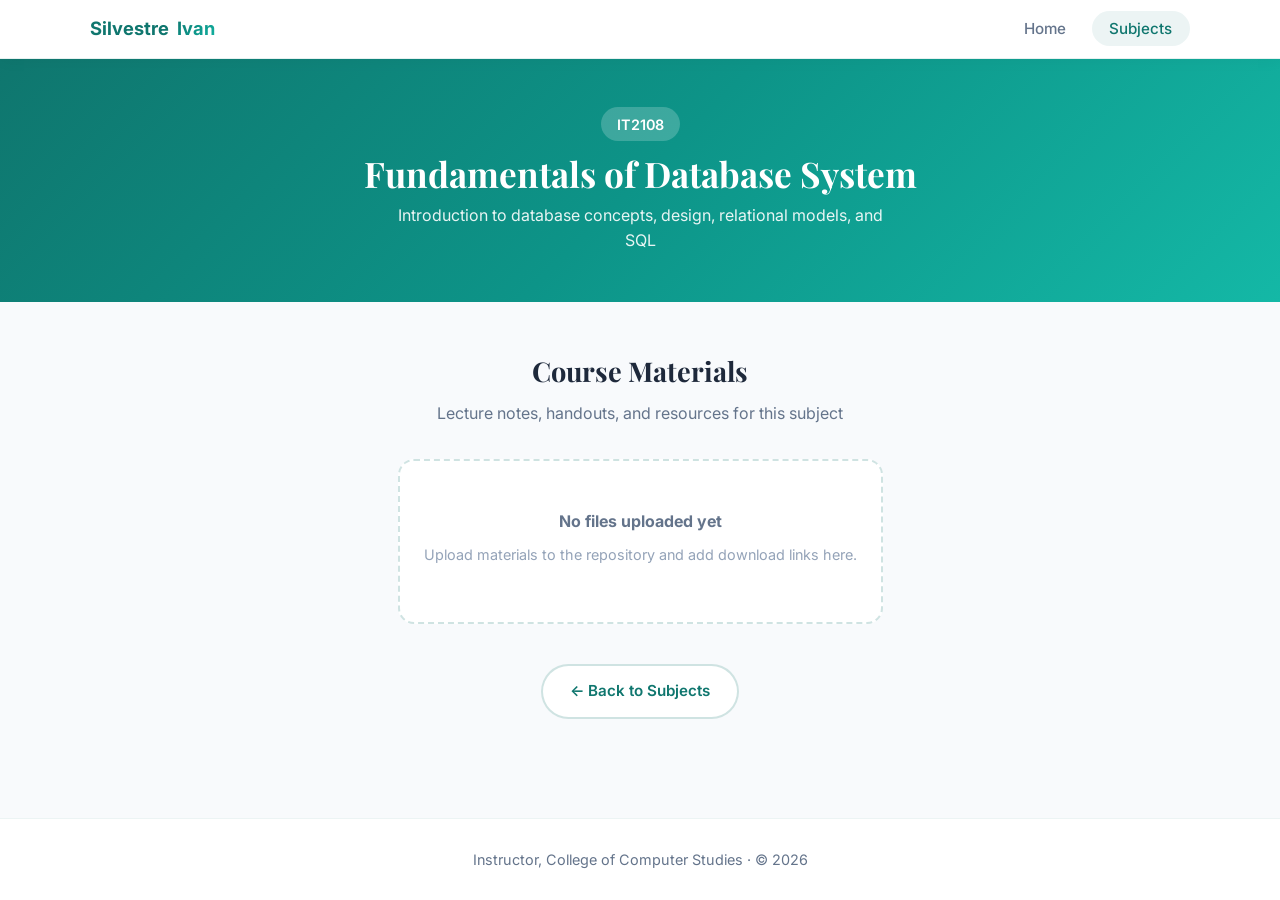
==== it2108.html @ 963fb77f "Add files via upload" ====
<!DOCTYPE html>
<html lang="en">
<head>
  <meta charset="UTF-8" />
  <meta name="viewport" content="width=device-width, initial-scale=1.0" />
  <title>IT2108 – Fundamentals of Database System | Silvestre Ivan</title>
  <link rel="preconnect" href="https://fonts.googleapis.com" />
  <link rel="preconnect" href="https://fonts.gstatic.com" crossorigin />
  <link href="https://fonts.googleapis.com/css2?family=Inter:wght@400;500;600;700&family=Playfair+Display:wght@600;700&display=swap" rel="stylesheet" />
  <link rel="stylesheet" href="style.css" />
</head>
<body>

  <!-- NAVBAR -->
  <nav class="navbar">
    <div class="nav-container">
      <a href="index.html" class="nav-logo">Silvestre <span>Ivan</span></a>
      <ul class="nav-links">
        <li><a href="index.html">Home</a></li>
        <li><a href="subjects.html" class="active">Subjects</a></li>
      </ul>
    </div>
  </nav>

  <!-- SUBJECT HERO -->
  <div class="subject-hero">
    <span class="code">IT2108</span>
    <h1>Fundamentals of Database System</h1>
    <p>Introduction to database concepts, design, relational models, and SQL</p>
  </div>

  <!-- MATERIALS -->
  <div class="materials-section">
    <h2>Course Materials</h2>
    <p>Lecture notes, handouts, and resources for this subject</p>

    <div class="file-list">
      <!-- Example file items (replace with real files later) -->
      <!-- 
      <div class="file-item">
        <div class="file-info">
          <div class="file-icon">📄</div>
          <div>
            <div class="file-name">Week 1 – Introduction to Databases.pdf</div>
            <div class="file-meta">PDF · 1.2 MB</div>
          </div>
        </div>
        <a href="files/it2108/week1.pdf" class="btn-download" download>Download</a>
      </div>
      -->

      <div class="empty-state">
        <p><strong>No files uploaded yet</strong></p>
        <p class="hint">Upload materials to the repository and add download links here.</p>
      </div>
    </div>

    <div style="text-align: center; margin-top: 2.5rem;">
      <a href="subjects.html" class="btn btn-outline">← Back to Subjects</a>
    </div>
  </div>

  <footer>
    <p>Instructor, College of Computer Studies · © 2026</p>
  </footer>

</body>
</html>
---- style.css ----
:root {
  --primary: #0f766e;
  --primary-dark: #0d5c56;
  --primary-light: #14b8a6;
  --accent: #f97316;
  --bg: #f8fafc;
  --card: #ffffff;
  --text: #1e293b;
  --text-light: #64748b;
  --gradient: linear-gradient(135deg, #0f766e 0%, #0d9488 50%, #14b8a6 100%);
  --shadow: 0 10px 40px -10px rgba(15, 118, 110, 0.25);
  --radius: 16px;
}

* {
  margin: 0;
  padding: 0;
  box-sizing: border-box;
}

body {
  font-family: 'Inter', system-ui, -apple-system, sans-serif;
  background: var(--bg);
  color: var(--text);
  line-height: 1.6;
  min-height: 100vh;
  display: flex;
  flex-direction: column;
}

/* ===== NAVBAR ===== */
.navbar {
  background: white;
  border-bottom: 1px solid rgba(15, 118, 110, 0.1);
  padding: 0.9rem 2rem;
  position: sticky;
  top: 0;
  z-index: 100;
  box-shadow: 0 2px 15px rgba(0,0,0,0.04);
}

.nav-container {
  max-width: 1100px;
  margin: 0 auto;
  display: flex;
  align-items: center;
  justify-content: space-between;
}

.nav-logo {
  font-weight: 700;
  font-size: 1.15rem;
  color: var(--primary);
  text-decoration: none;
  display: flex;
  align-items: center;
  gap: 0.5rem;
}

.nav-logo span {
  background: var(--gradient);
  -webkit-background-clip: text;
  -webkit-text-fill-color: transparent;
  background-clip: text;
}

.nav-links {
  display: flex;
  gap: 0.5rem;
  list-style: none;
}

.nav-links a {
  text-decoration: none;
  color: var(--text-light);
  font-weight: 500;
  font-size: 0.95rem;
  padding: 0.5rem 1.1rem;
  border-radius: 50px;
  transition: all 0.25s ease;
}

.nav-links a:hover,
.nav-links a.active {
  color: var(--primary);
  background: rgba(15, 118, 110, 0.08);
}

/* ===== HERO (Home) ===== */
.hero {
  padding: 4rem 2rem;
  background: 
    radial-gradient(ellipse at 15% 40%, rgba(20, 184, 166, 0.12) 0%, transparent 50%),
    radial-gradient(ellipse at 85% 20%, rgba(249, 115, 22, 0.08) 0%, transparent 40%),
    linear-gradient(180deg, #f0fdfa 0%, #f8fafc 100%);
}

.hero-content {
  max-width: 1100px;
  margin: 0 auto;
  display: grid;
  grid-template-columns: 1fr 1.15fr;
  gap: 3.5rem;
  align-items: center;
}

.photo-wrapper {
  position: relative;
  justify-self: center;
}

.photo-frame {
  width: 320px;
  height: 400px;
  border-radius: 24px;
  overflow: hidden;
  box-shadow: 
    0 25px 50px -12px rgba(15, 118, 110, 0.3),
    0 0 0 6px rgba(255, 255, 255, 0.85);
  transform: rotate(-2deg);
  transition: transform 0.35s ease;
}

.photo-frame:hover {
  transform: rotate(0deg) scale(1.02);
}

.photo-frame img {
  width: 100%;
  height: 100%;
  object-fit: cover;
  object-position: center top;
}

.photo-badge {
  position: absolute;
  bottom: -10px;
  right: -10px;
  background: var(--gradient);
  color: white;
  padding: 0.55rem 1.15rem;
  border-radius: 50px;
  font-size: 0.85rem;
  font-weight: 600;
  box-shadow: 0 8px 20px rgba(15, 118, 110, 0.35);
}

.greeting {
  display: inline-block;
  background: rgba(15, 118, 110, 0.1);
  color: var(--primary);
  font-size: 0.9rem;
  font-weight: 600;
  padding: 0.35rem 1rem;
  border-radius: 50px;
  margin-bottom: 1rem;
}

h1 {
  font-family: 'Playfair Display', serif;
  font-size: 3.1rem;
  font-weight: 700;
  line-height: 1.15;
  margin-bottom: 0.7rem;
}

h1 span {
  background: var(--gradient);
  -webkit-background-clip: text;
  -webkit-text-fill-color: transparent;
  background-clip: text;
}

.tagline {
  font-size: 1.15rem;
  color: var(--text-light);
  margin-bottom: 1.8rem;
  max-width: 420px;
}

.btn {
  display: inline-flex;
  align-items: center;
  gap: 0.45rem;
  padding: 0.85rem 1.7rem;
  border-radius: 50px;
  font-weight: 600;
  font-size: 0.95rem;
  text-decoration: none;
  transition: all 0.3s ease;
  border: none;
  cursor: pointer;
}

.btn-primary {
  background: var(--gradient);
  color: white;
  box-shadow: 0 8px 22px rgba(15, 118, 110, 0.3);
}

.btn-primary:hover {
  transform: translateY(-3px);
  box-shadow: 0 12px 28px rgba(15, 118, 110, 0.4);
}

.btn-outline {
  background: white;
  color: var(--primary);
  border: 2px solid rgba(15, 118, 110, 0.2);
}

.btn-outline:hover {
  border-color: var(--primary);
  background: rgba(15, 118, 110, 0.05);
  transform: translateY(-2px);
}

.cta-group {
  display: flex;
  gap: 0.9rem;
  flex-wrap: wrap;
}

/* ===== SECTIONS ===== */
.section {
  padding: 4rem 2rem;
  max-width: 1100px;
  margin: 0 auto;
  width: 100%;
}

.section-header {
  text-align: center;
  margin-bottom: 2.8rem;
}

.section-header h2 {
  font-family: 'Playfair Display', serif;
  font-size: 2.2rem;
  margin-bottom: 0.6rem;
}

.section-header p {
  color: var(--text-light);
  font-size: 1.05rem;
  max-width: 500px;
  margin: 0 auto;
}

/* About */
.about-grid {
  display: grid;
  grid-template-columns: 1.25fr 1fr;
  gap: 2.5rem;
  align-items: start;
}

.about-card {
  background: var(--card);
  border-radius: var(--radius);
  padding: 2.2rem;
  box-shadow: var(--shadow);
  border: 1px solid rgba(15, 118, 110, 0.07);
}

.about-card h3 {
  font-size: 1.25rem;
  margin-bottom: 1rem;
  color: var(--primary);
}

.about-card p {
  color: var(--text-light);
  margin-bottom: 1rem;
  font-size: 1.02rem;
}

.about-card p:last-child {
  margin-bottom: 0;
}

.highlight {
  color: var(--primary);
  font-weight: 600;
}

.stats {
  display: grid;
  grid-template-columns: 1fr 1fr;
  gap: 1rem;
}

.stat-item {
  background: linear-gradient(145deg, #f0fdfa, #ffffff);
  border-radius: 14px;
  padding: 1.4rem;
  text-align: center;
  border: 1px solid rgba(15, 118, 110, 0.1);
  transition: transform 0.25s ease;
}

.stat-item:hover {
  transform: translateY(-3px);
}

.stat-number {
  font-size: 1.45rem;
  font-weight: 700;
  color: var(--primary);
}

.stat-label {
  font-size: 0.85rem;
  color: var(--text-light);
  margin-top: 0.25rem;
}

/* Focus cards */
.focus-grid {
  display: grid;
  grid-template-columns: repeat(auto-fit, minmax(220px, 1fr));
  gap: 1.4rem;
}

.focus-card {
  background: var(--card);
  border-radius: 14px;
  padding: 1.6rem;
  text-align: center;
  border: 1px solid rgba(15, 118, 110, 0.07);
  transition: all 0.3s ease;
}

.focus-card:hover {
  transform: translateY(-5px);
  box-shadow: var(--shadow);
}

.focus-icon {
  width: 52px;
  height: 52px;
  background: rgba(15, 118, 110, 0.1);
  border-radius: 14px;
  display: flex;
  align-items: center;
  justify-content: center;
  margin: 0 auto 1rem;
  font-size: 1.5rem;
}

.focus-card h4 {
  font-size: 1.05rem;
  margin-bottom: 0.4rem;
}

.focus-card p {
  font-size: 0.9rem;
  color: var(--text-light);
}

/* Banner */
.banner {
  background: var(--gradient);
  border-radius: var(--radius);
  padding: 2.5rem;
  color: white;
  box-shadow: 0 18px 35px rgba(15, 118, 110, 0.25);
}

.banner h3 {
  font-family: 'Playfair Display', serif;
  font-size: 1.7rem;
  margin-bottom: 0.5rem;
}

.banner p {
  opacity: 0.92;
  max-width: 520px;
}

.banner-tag {
  display: inline-block;
  background: rgba(255,255,255,0.2);
  padding: 0.3rem 0.9rem;
  border-radius: 50px;
  font-size: 0.8rem;
  font-weight: 600;
  margin-bottom: 0.8rem;
}

/* ===== SUBJECTS PAGE ===== */
.page-header {
  background: 
    radial-gradient(ellipse at 20% 50%, rgba(20, 184, 166, 0.12) 0%, transparent 50%),
    linear-gradient(180deg, #f0fdfa 0%, #f8fafc 100%);
  padding: 3.5rem 2rem 2.5rem;
  text-align: center;
}

.page-header h1 {
  font-size: 2.5rem;
  margin-bottom: 0.5rem;
}

.page-header p {
  color: var(--text-light);
  font-size: 1.1rem;
}

.subjects-grid {
  display: grid;
  grid-template-columns: repeat(auto-fit, minmax(300px, 1fr));
  gap: 1.8rem;
  max-width: 1100px;
  margin: 0 auto;
  padding: 2.5rem 2rem 4rem;
}

.subject-card {
  background: white;
  border-radius: var(--radius);
  padding: 2rem;
  border: 1px solid rgba(15, 118, 110, 0.08);
  box-shadow: 0 4px 20px rgba(0,0,0,0.04);
  transition: all 0.3s ease;
  display: flex;
  flex-direction: column;
}

.subject-card:hover {
  transform: translateY(-6px);
  box-shadow: var(--shadow);
  border-color: rgba(15, 118, 110, 0.2);
}

.subject-code {
  display: inline-block;
  background: rgba(15, 118, 110, 0.1);
  color: var(--primary);
  font-size: 0.8rem;
  font-weight: 700;
  padding: 0.3rem 0.8rem;
  border-radius: 50px;
  margin-bottom: 0.9rem;
  letter-spacing: 0.03em;
}

.subject-card h3 {
  font-size: 1.25rem;
  margin-bottom: 0.6rem;
  line-height: 1.35;
}

.subject-card p {
  color: var(--text-light);
  font-size: 0.95rem;
  flex-grow: 1;
  margin-bottom: 1.4rem;
}

.subject-card .btn {
  align-self: flex-start;
}

/* ===== SUBJECT DETAIL PAGE ===== */
.subject-hero {
  background: var(--gradient);
  color: white;
  padding: 3rem 2rem;
  text-align: center;
}

.subject-hero .code {
  display: inline-block;
  background: rgba(255,255,255,0.2);
  padding: 0.35rem 1rem;
  border-radius: 50px;
  font-size: 0.9rem;
  font-weight: 600;
  margin-bottom: 0.8rem;
}

.subject-hero h1 {
  font-size: 2.2rem;
  color: white;
  -webkit-text-fill-color: white;
  margin-bottom: 0.5rem;
}

.subject-hero p {
  opacity: 0.9;
  max-width: 500px;
  margin: 0 auto;
}

.materials-section {
  max-width: 800px;
  margin: 0 auto;
  padding: 3rem 2rem 4rem;
}

.materials-section h2 {
  font-family: 'Playfair Display', serif;
  font-size: 1.7rem;
  margin-bottom: 0.5rem;
  text-align: center;
}

.materials-section > p {
  text-align: center;
  color: var(--text-light);
  margin-bottom: 2rem;
}

.file-list {
  display: flex;
  flex-direction: column;
  gap: 0.9rem;
}

.file-item {
  background: white;
  border: 1px solid rgba(15, 118, 110, 0.1);
  border-radius: 12px;
  padding: 1.1rem 1.4rem;
  display: flex;
  align-items: center;
  justify-content: space-between;
  gap: 1rem;
  transition: all 0.25s ease;
}

.file-item:hover {
  border-color: rgba(15, 118, 110, 0.25);
  box-shadow: 0 4px 15px rgba(15, 118, 110, 0.1);
}

.file-info {
  display: flex;
  align-items: center;
  gap: 1rem;
}

.file-icon {
  width: 42px;
  height: 42px;
  background: rgba(15, 118, 110, 0.1);
  border-radius: 10px;
  display: flex;
  align-items: center;
  justify-content: center;
  font-size: 1.2rem;
  flex-shrink: 0;
}

.file-name {
  font-weight: 600;
  font-size: 0.98rem;
}

.file-meta {
  font-size: 0.8rem;
  color: var(--text-light);
}

.btn-download {
  background: rgba(15, 118, 110, 0.1);
  color: var(--primary);
  padding: 0.5rem 1.1rem;
  border-radius: 50px;
  font-size: 0.85rem;
  font-weight: 600;
  text-decoration: none;
  transition: all 0.25s ease;
  white-space: nowrap;
}

.btn-download:hover {
  background: var(--primary);
  color: white;
}

.empty-state {
  text-align: center;
  padding: 3rem 1.5rem;
  background: white;
  border-radius: var(--radius);
  border: 2px dashed rgba(15, 118, 110, 0.2);
}

.empty-state p {
  color: var(--text-light);
  margin-bottom: 0.5rem;
}

.empty-state .hint {
  font-size: 0.9rem;
  color: #94a3b8;
}

/* ===== FOOTER ===== */
footer {
  margin-top: auto;
  text-align: center;
  padding: 1.8rem;
  color: var(--text-light);
  font-size: 0.9rem;
  border-top: 1px solid rgba(15, 118, 110, 0.08);
  background: white;
}

/* ===== RESPONSIVE ===== */
@media (max-width: 900px) {
  .hero-content {
    grid-template-columns: 1fr;
    text-align: center;
    gap: 2.2rem;
  }

  .photo-frame {
    width: 260px;
    height: 330px;
    transform: none;
  }

  h1 {
    font-size: 2.4rem;
  }

  .tagline {
    margin-left: auto;
    margin-right: auto;
  }

  .cta-group {
    justify-content: center;
  }

  .about-grid {
    grid-template-columns: 1fr;
  }

  .nav-container {
    flex-direction: column;
    gap: 0.8rem;
  }
}

@media (max-width: 500px) {
  .navbar {
    padding: 0.8rem 1rem;
  }

  .hero, .section, .page-header {
    padding-left: 1.2rem;
    padding-right: 1.2rem;
  }

  h1 {
    font-size: 2rem;
  }

  .photo-frame {
    width: 220px;
    height: 280px;
  }

  .subject-hero h1 {
    font-size: 1.7rem;
  }
}
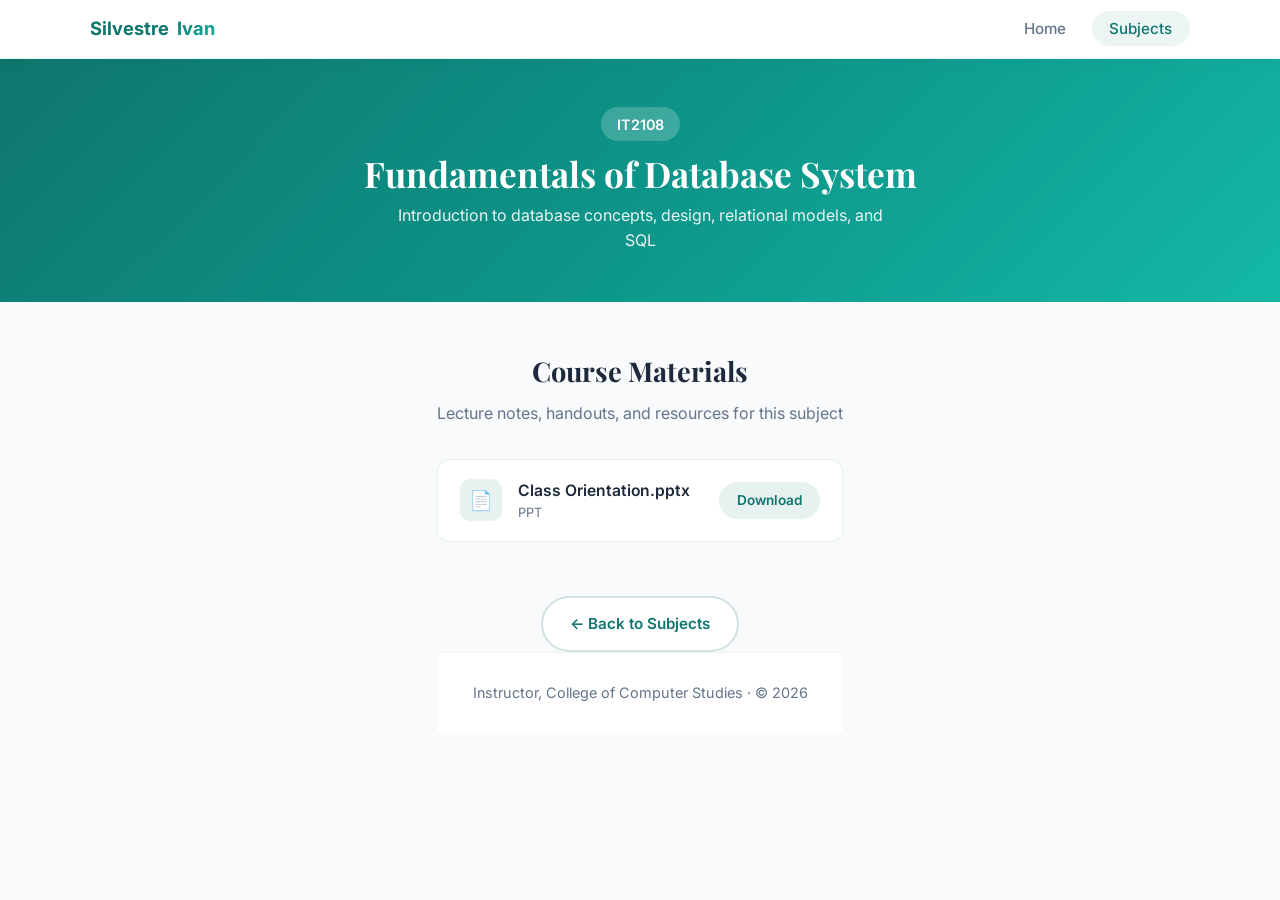
==== commit 8293fb96: "Update it2108.html" ====
--- a/it2108.html
+++ b/it2108.html
@@ -49,11 +49,16 @@
       </div>
       -->
 
-      <div class="empty-state">
-        <p><strong>No files uploaded yet</strong></p>
-        <p class="hint">Upload materials to the repository and add download links here.</p>
-      </div>
+<div class="file-item">
+  <div class="file-info">
+    <div class="file-icon">📄</div>
+    <div>
+      <div class="file-name">Class Orientation.pptx</div>
+      <div class="file-meta">PPT</div>
     </div>
+  </div>
+  <a href="Week1-Introduction.pdf" class="btn-download" download>Download</a>
+</div>
 
     <div style="text-align: center; margin-top: 2.5rem;">
       <a href="subjects.html" class="btn btn-outline">← Back to Subjects</a>
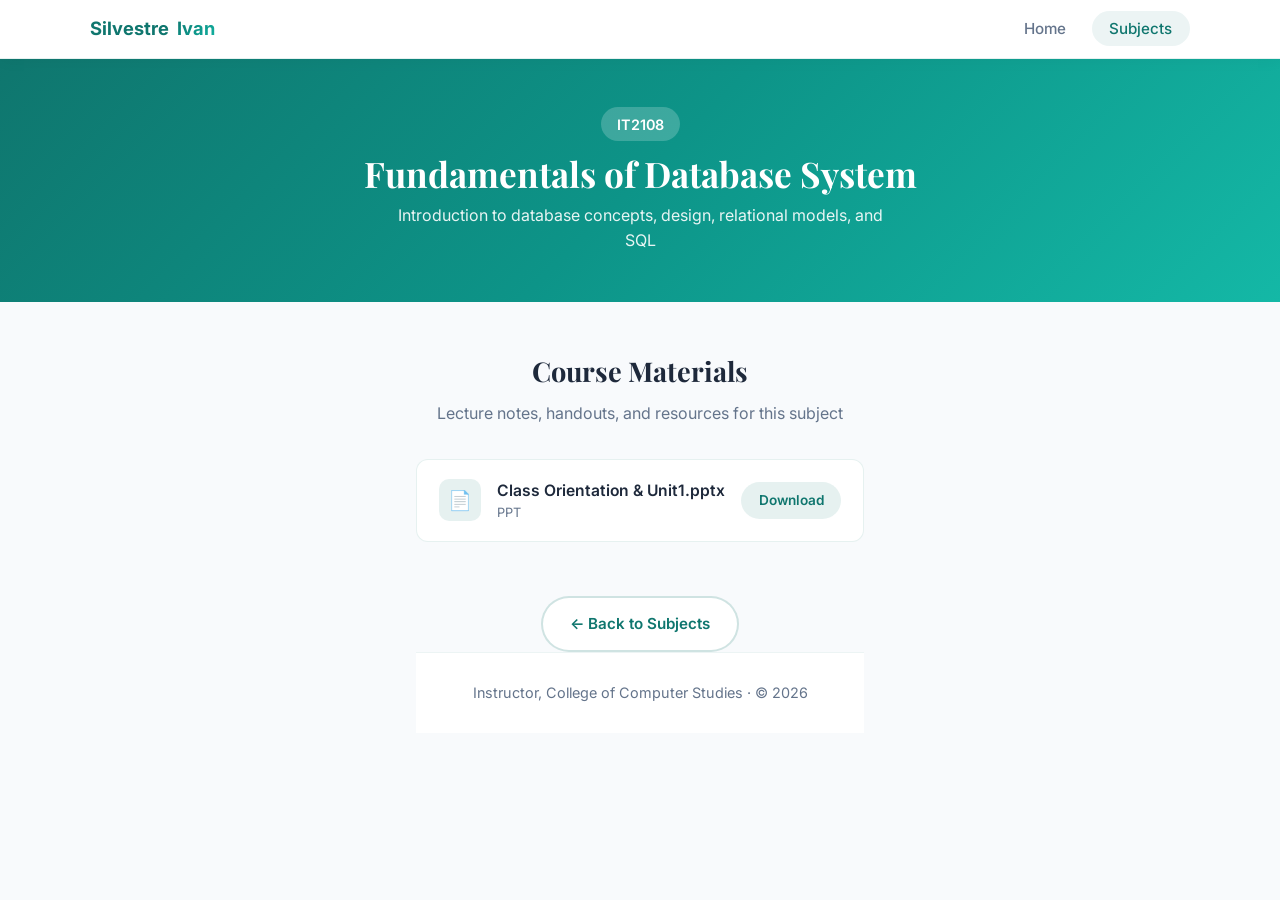
==== commit d1075b47: "Update it2108.html" ====
--- a/it2108.html
+++ b/it2108.html
@@ -53,7 +53,7 @@
   <div class="file-info">
     <div class="file-icon">📄</div>
     <div>
-      <div class="file-name">Class Orientation.pptx</div>
+      <div class="file-name">Class Orientation & Unit1.pptx</div>
       <div class="file-meta">PPT</div>
     </div>
   </div>
